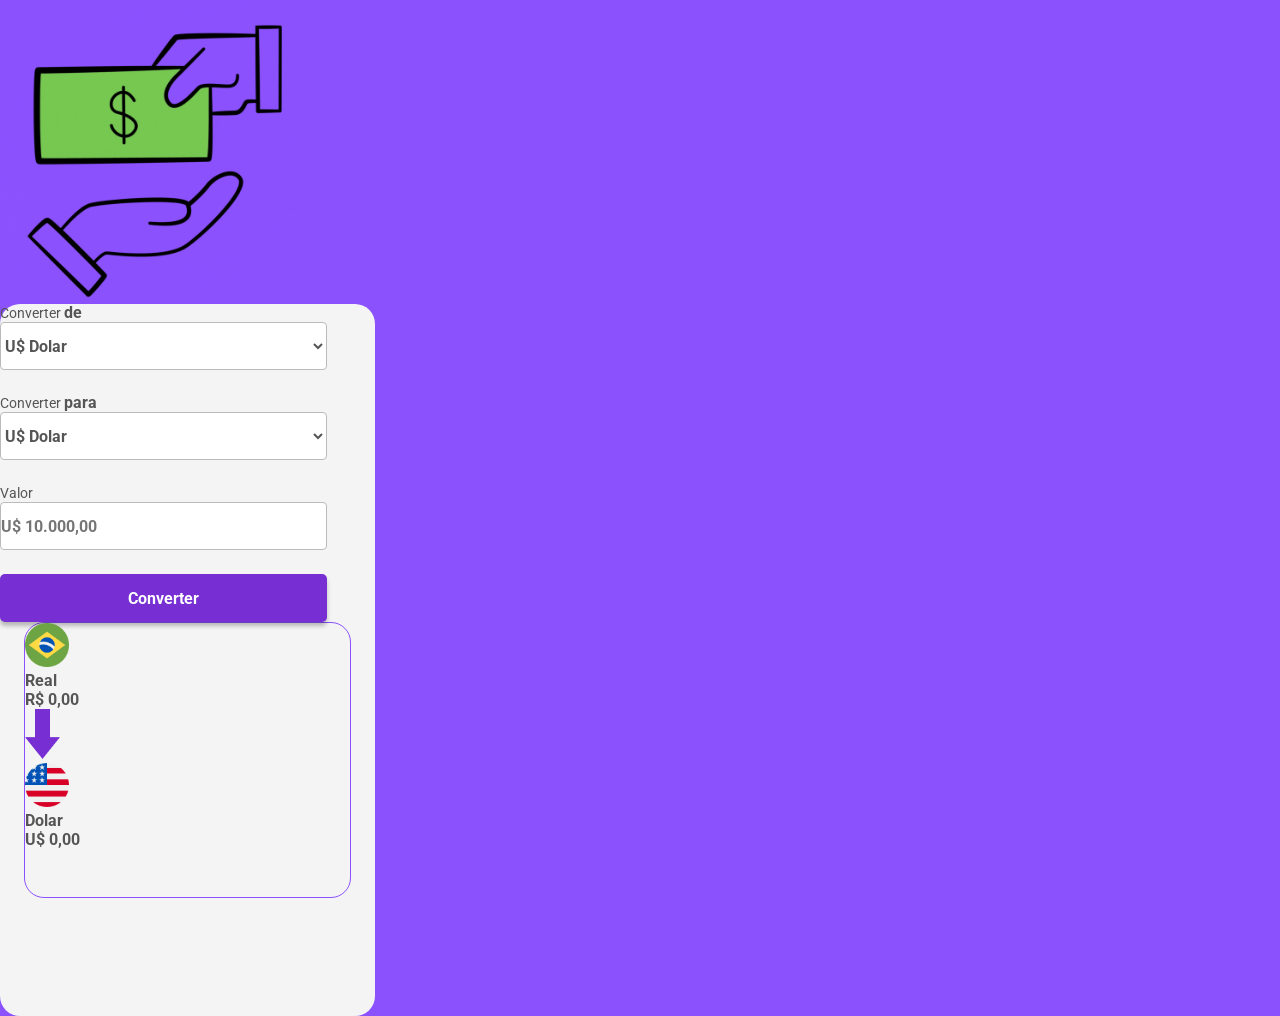
==== Aulas Devclub/JS/conversor/index.html @ 5996c97e "att conversor (nao esta funcionando ainda)" ====
<!DOCTYPE html>
<html lang="pt-br">
<head>
    <meta charset="UTF-8">
    <meta name="viewport" content="width=device-width, initial-scale=1.0">
    <title>Document</title>
    <link rel="stylesheet" href="./style.css">
    <link href="https://fonts.googleapis.com/css2?family=Roboto:ital,wght@0,100..900;1,100..900&display=swap" rel="stylesheet">
</head>
<body>
    <header>
        <img id="logoGif" src="./assets/LOGO_Cash.gif" alt="logo_conversion_gif">
    </header>
    
    <div id="conversorBox">
        <section>
            <label> Converter <b>de</b>
                <select id="de">
                    <option value="U$">U$ Dolar</option>
                    <option value="€">€ Euro</option>
                    <option value="£">£ Libra</option>
                    <option value="₿">₿ Bitcoin</option>
                    <option value="R$">R$ Real</option>
                </select>
            </label>

            <label> Converter <b>para</b>
                <select id="para">
                <option value="U$">U$ Dolar</option>
                <option value="€">€ Euro</option>
                <option value="£">£ Libra</option>
                <option value="₿">₿ Bitcoin</option>
                <option value="R$">R$ Real</option>
                </select>
            </label>

            <label> Valor
                <input class="getValue" placeholder="U$ 10.000,00"></input>
            </label>

            <button onclick="convert()">Converter</button>
        </section>

        <section id="conversionBox">
            <div>
                <img class="coinLogo moedaAConverter" id="aConverter" src="./assets/Real_Logo.png" alt="dolar_logo">
                <p class="moedaAConverter" id="moedaAConverter">Real</p>
                <p id="valorAConverter">R$ 0,00</p>
            </div>

            <img id="seta" src="./assets/Arrow.png" alt="seta">

            <div>
                <img class="coinLogo moedaConversora" id="conversora" src="./assets/Dolar_Logo.png" alt=  "euro_logo">
                <p class="moedaConversora" id="moedaConversora">Dolar</p>
                <p id="valorConvertido">U$ 0,00</p>
            </div>   
            </section>
    </div>

    <script src="./scrip.js"></script>
</body>
</html>
---- Aulas Devclub/JS/conversor/style.css ----
*{
    margin: 0;
    padding: 0;
    box-sizing: border-box;
    font-family: "Roboto", sans-serif;
    font-weight: 700;
    font-size: 16px;
    justify-items: center;
    color: #555555;
}

body{
    background-color: #8A51FC;
}

#conversorBox{
    width: 375px;
    height: 712px;
    border-radius: 20px;
    background-color: #f4f4f4;
}

.coinLogo{
    height: 44px;
}

#logoGif{
    width: 300px;
}
#seta{
    margin: 0px auto;
}

button{
    width: 327px;
    height: 48px;
    border-radius: 5px;
    border: 0;
    box-shadow: 0px 4px 4px 0px #00000040;
    color: #ffffff;
    background-color: #772FD3;
}

button:hover{
    opacity: .9;
    cursor: pointer;
}

button:active{
    opacity: .7;
}

label{
    display: block;
    width: 327px;
    justify-self: center;
    margin: 0 auto 24px 0;
    font-weight: 400;
    font-size: 14px;
    line-height: 18px;
}

select{
    width: 327px;
    height: 48px;
    justify-self: center;
    border: 1px;
    border-style: solid;
    border-radius: 4px;
    border-color: #BBBBBB;
    background-color: #FFFFFF;
}

input{
    width: 327px;
    height: 48px;
    border: 1px;
    border-style: solid;
    border-radius: 4px;
    border-color: #BBBBBB;
    background-color: #FFFFFF;
}

#conversionBox{
    display: block;
    place-self: center;
    justify-content: center;
    margin: 0px auto;
    width: 327px;
    height: 276px;
    bottom: 10px;
    border: 1px;
    border-radius: 20px;
    border-style: solid;
    border-color: #8A51FC;
}
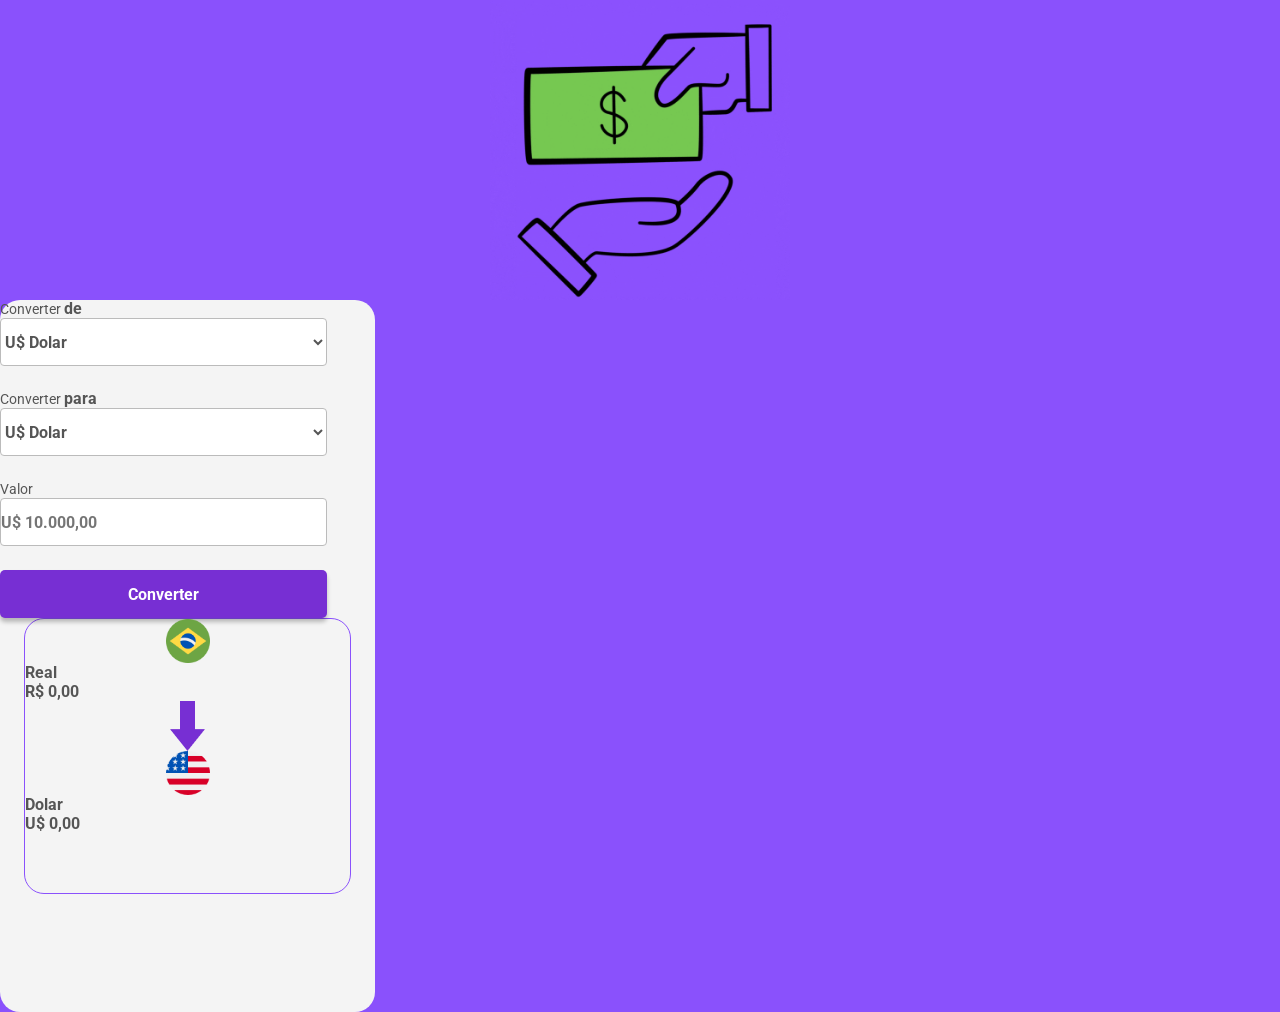
==== commit e1319c56: "new branch - still not working" ====
--- a/Aulas Devclub/JS/conversor/index.html
+++ b/Aulas Devclub/JS/conversor/index.html
@@ -15,7 +15,7 @@
     <div id="conversorBox">
         <section>
             <label> Converter <b>de</b>
-                <select id="de">
+                <select>
                     <option value="U$">U$ Dolar</option>
                     <option value="€">€ Euro</option>
                     <option value="£">£ Libra</option>
@@ -25,7 +25,7 @@
             </label>
 
             <label> Converter <b>para</b>
-                <select id="para">
+                <select>
                 <option value="U$">U$ Dolar</option>
                 <option value="€">€ Euro</option>
                 <option value="£">£ Libra</option>
@@ -43,21 +43,21 @@
 
         <section id="conversionBox">
             <div>
-                <img class="coinLogo moedaAConverter" id="aConverter" src="./assets/Real_Logo.png" alt="dolar_logo">
-                <p class="moedaAConverter" id="moedaAConverter">Real</p>
-                <p id="valorAConverter">R$ 0,00</p>
+                <img class="coinLogo m1" src="./assets/Real_Logo.png" alt="dolar_logo">
+                <p class="m1">Real</p>
+                <p class="m1">R$ 0,00</p>
             </div>
 
             <img id="seta" src="./assets/Arrow.png" alt="seta">
 
             <div>
-                <img class="coinLogo moedaConversora" id="conversora" src="./assets/Dolar_Logo.png" alt=  "euro_logo">
-                <p class="moedaConversora" id="moedaConversora">Dolar</p>
-                <p id="valorConvertido">U$ 0,00</p>
+                <img class="coinLogo m2" src="./assets/Dolar_Logo.png" alt="euro_logo">
+                <p class="m2">Dolar</p>
+                <p class="m2">U$ 0,00</p>
             </div>   
             </section>
     </div>
 
-    <script src="./scrip.js"></script>
+    <script src="./conversor.js"></script>
 </body>
 </html>
--- a/Aulas Devclub/JS/conversor/style.css
+++ b/Aulas Devclub/JS/conversor/style.css
@@ -7,6 +7,11 @@
     font-size: 16px;
     justify-items: center;
     color: #555555;
+}
+
+img{
+    display: block;
+    margin: 0px auto;
 }
 
 body{
@@ -26,9 +31,6 @@
 
 #logoGif{
     width: 300px;
-}
-#seta{
-    margin: 0px auto;
 }
 
 button{
